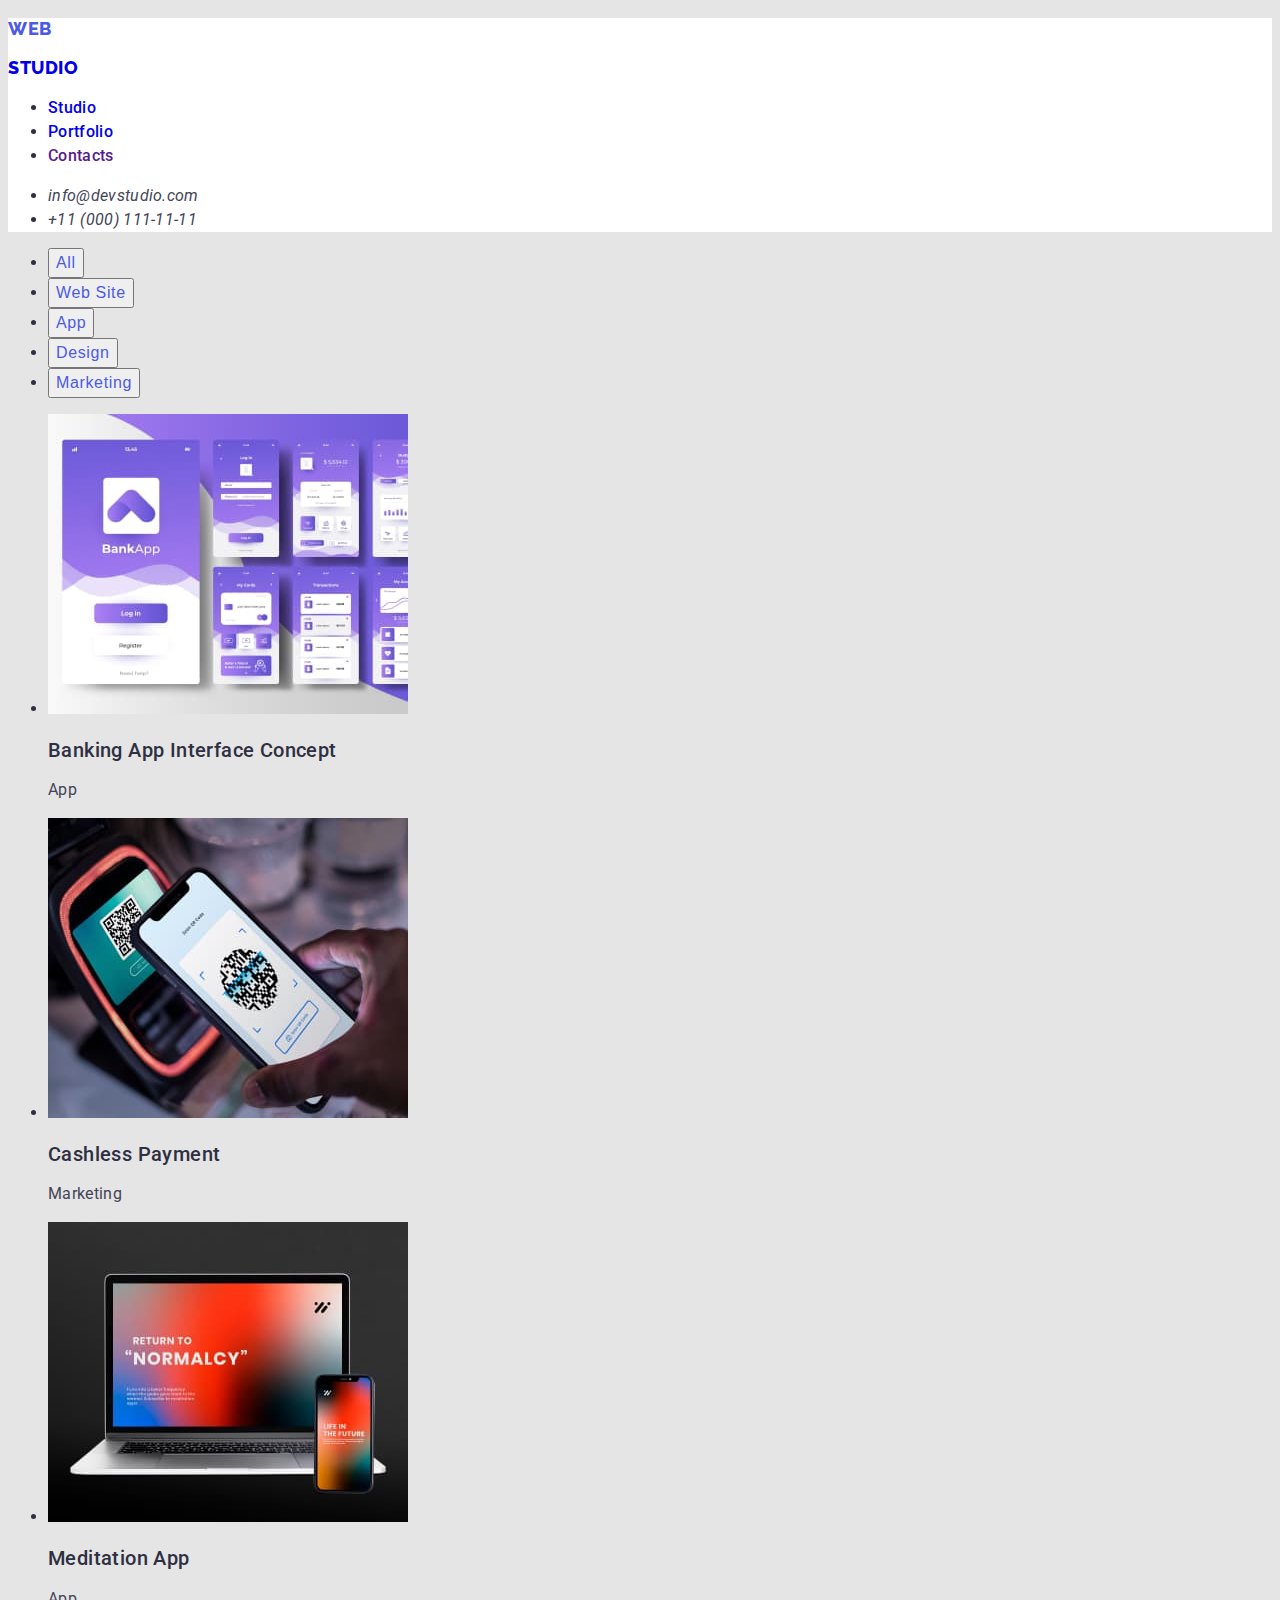
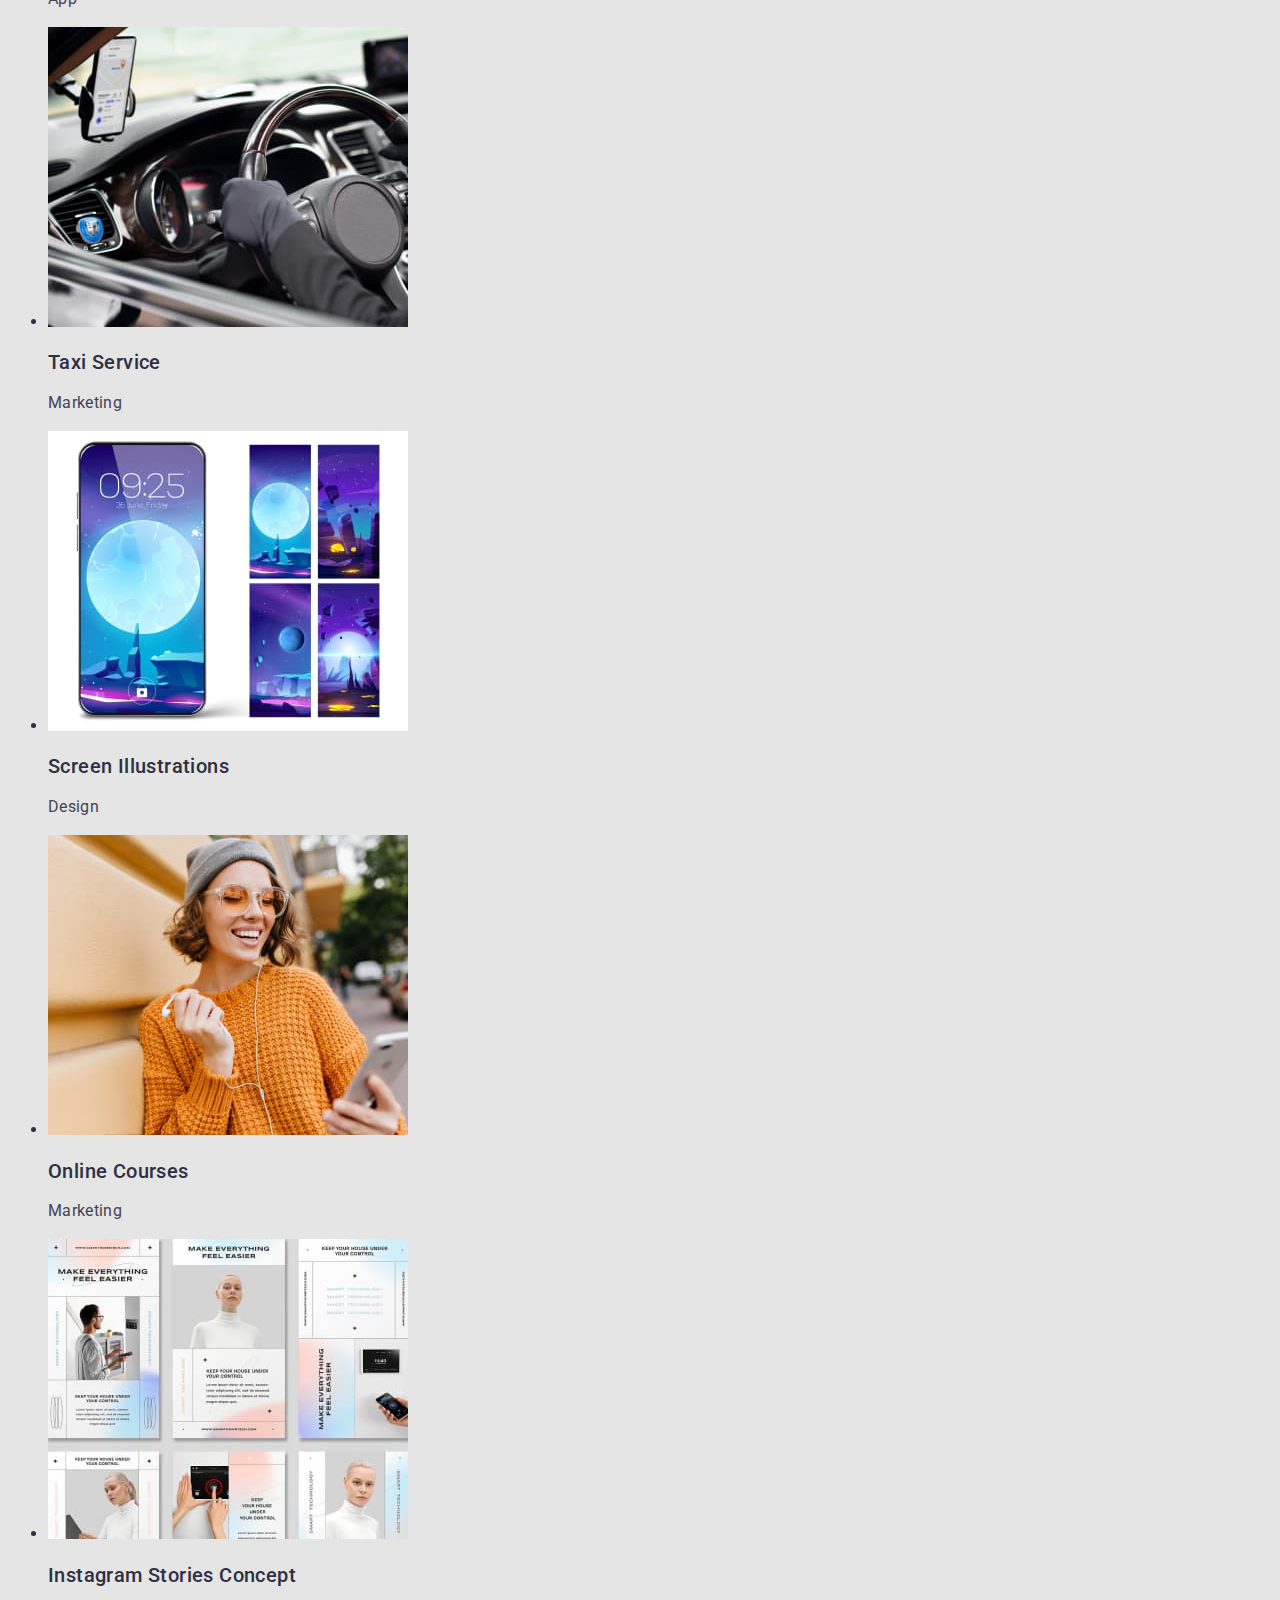
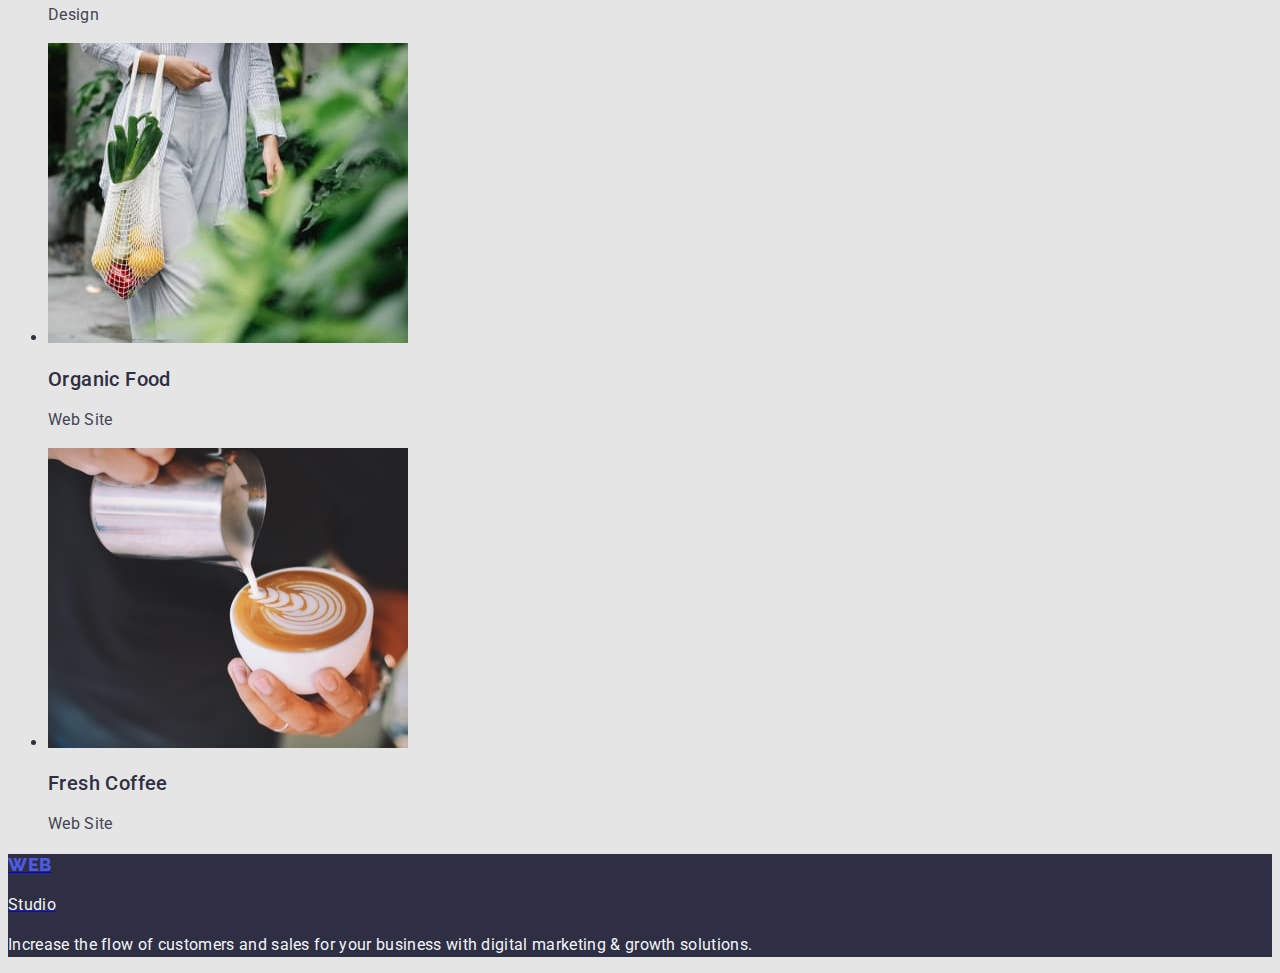
==== portfolio.html @ fe1d1623 "hw-02" ====
<!DOCTYPE html>
<html lang="en">

<head>
    <meta charset="UTF-8">
    <meta http-equiv="X-UA-Compatible" content="IE=edge">
    <meta name="viewport" content="width=device-width, initial-scale=1.0">
    <title>WebStudio</title>
    <link rel="preconnect" href="https://fonts.googleapis.com">
    <link rel="preconnect" href="https://fonts.gstatic.com" crossorigin>
    <link
        href="https://fonts.googleapis.com/css2?family=Raleway:wght@800&family=Roboto:wght@400;500;700;900&display=swap"
        rel="stylesheet">
    <link rel="stylesheet" href="./css/styles.css">
</head>

<body>
    <header class="header-style">
        <!--Top Line-->

        <!-- Menu Nav -->

        <!-- Logo -->
        <nav>
            <a class="logo" href="./index.html">
                <p class="logo-web">Web</p>
                <p class="logo-studio">Studio</p>
            </a>

            <ul>
                <li><a class="menu-links" href="./index.html">Studio</a></li>
                <li><a class="menu-links" href="./portfolio.html">Portfolio</a></li>
                <li><a class="menu-links" href="">Contacts</a></li>

            </ul>
        </nav>
        <!-- adress -->
        <address>
            <ul>
                <li><a class="address-links" href="mailto:info@devstudio.com">info@devstudio.com</a></li>
                <li><a class="address-links" href="tel:+110001111111">+11 (000) 111-11-11</a></li>
            </ul>
        </address>
    </header>
    <main>
        <!--filters-->
        <section>
            <h1 hidden>Portfolio</h1>
            <ul>
                <li><button class="portfolio-filters" type="button">All</button></li>
                <li><button class="portfolio-filters" type="button">Web Site</button></li>
                <li><button class="portfolio-filters" type="button">App</button></li>
                <li><button class="portfolio-filters" type="button">Design</button></li>
                <li><button class="portfolio-filters" type="button">Marketing</button></li>
            </ul>
            <!--Row1-->
            <ul>
                <li><img src="./images/portfolio_imgs/img1.jpg" alt="application interface" width="360" height="300">
                    <h2 class="feature-title">
                        Banking App Interface Concept
                    </h2>
                    <p class="feature-description">
                        App
                    </p>
                </li>
                <li><img src="./images/portfolio_imgs/img2.jpg" alt="QRcode reader" width="360" height="300">
                    <h2 class="feature-title">
                        Cashless Payment
                    </h2>
                    <p class="feature-description">
                        Marketing
                    </p>
                </li>
                <li><img src="./images/portfolio_imgs/img3.jpg" alt="laptop mobilephone" width="360" height="300">
                    <h2 class="feature-title">
                        Meditation App
                    </h2>
                    <p class="feature-description">
                        App
                    </p>

                </li>
                <!--Row2-->
                <li><img src="./images/portfolio_imgs/img4.jpg" alt="mobilephone in car interior" width="360"
                        height="300">
                    <h2 class="feature-title">
                        Taxi Service
                    </h2>
                    <p class="feature-description">
                        Marketing
                    </p>
                </li>
                <li><img src="./images/portfolio_imgs/img5.jpg" alt="mobilephone screens" width="360" height="300">
                    <h2 class="feature-title">
                        Screen Illustrations
                    </h2>
                    <p class="feature-description">
                        Design
                    </p>

                </li>
                <li><img src="./images/portfolio_imgs/img6.jpg" alt="girl whith headphones" width="360" height="300">
                    <h2 class="feature-title">
                        Online Courses
                    </h2>
                    <p class="feature-description">
                        Marketing
                    </p>
                </li>
                <!--Row3-->
                <li><img src="./images/portfolio_imgs/img7.jpg" alt="screens styles" width="360" height="300">
                    <h2 class="feature-title">
                        Instagram Stories Concept
                    </h2>
                    <p class="feature-description">
                        Design
                    </p>
                </li>
                <li><img src="./images/portfolio_imgs/img8.jpg" alt="women whith vegetables" width="360" height="300">
                    <h2 class="feature-title">
                        Organic Food
                    </h2>
                    <p class="feature-description">
                        Web Site
                    </p>
                </li>
                <li><img src="./images/portfolio_imgs/img9.jpg" alt="cup of coffee" width="360" height="300">
                    <h2 class="feature-title">
                        Fresh Coffee
                    </h2>
                    <p class="feature-description">
                        Web Site
                    </p>
                </li>
            </ul>
        </section>

    </main>
    <!--footer-->
    <footer class="footer-style">
        <!-- Logo -->
        <a href="./index.html">
            <p class="logo-web">Web</p>
            <p class="logo-studio-light">Studio</p>
        </a>
        <p class="footer-text">Increase the flow of customers and sales for your business with digital marketing &
            growth solutions.</p>
    </footer>
</body>

</html>
---- css/styles.css ----
:root {
  --iris: #4d5ae5;
  --ocean: #404bbf;
  --navy-blue: #2e2f42;
  --green: #31d0aa;
  --slate: #434455;
  --light-slate: #8e8f99;
  --cornflower: #e7e9fc;
  --cloud: #f4f4fd;
  --white: #ffffff;
  --dairy: #fcfcfc;
  --background-color: #e5e5e5;
}
body {
  font-family: "Roboto";
  font-size: 16px;
  line-height: 1.5;
  letter-spacing: 0.02em;
  color: var(--navy-blue);
  background-color: var(--background-color);
}
/*header style*/
.header-style {
  background: var(--white);
}
.logo {
  text-decoration: none;
}
.logo-web {
  font-family: "Raleway";
  font-weight: 800;
  font-size: 18px;
  line-height: 1.17;
  letter-spacing: 0.03em;
  text-transform: uppercase;
  color: var(--iris);
}
.logo-studio {
  font-family: "Raleway";
  font-weight: 800;
  font-size: 18px;
  line-height: 1.17;
  letter-spacing: 0.03em;
  text-transform: uppercase;
}
.menu-links {
  font-weight: 500;
  font-size: 16px;
  line-height: 1.5;
  letter-spacing: 0.02em;
  text-decoration: none;
}
.menu-links:hover,
.menu-links:focus {
  font-weight: 500;
  font-size: 16px;
  line-height: 1.5;
  letter-spacing: 0.02em;
  color: var(--ocean);
}
.address-links {
  font-size: 16px;
  line-height: 1.5;
  letter-spacing: 0.02em;
  color: var(--slate);
  text-decoration: none;
}
.address-links:hover,
.address-links:focus {
  font-size: 16px;
  line-height: 1.5;
  letter-spacing: 0.02em;
  color: var(--ocean);
}
/*main content styles*/
.hero {
  background-color: var(--navy-blue);
}
.title {
  font-weight: 700;
  font-size: 56px;
  line-height: 1.07;
  text-align: center;
  color: var(--white);
}
.btn {
  font-weight: 500;
  font-family: inherit;
  font-size: 16px;
  line-height: 1.5;
  letter-spacing: 0.04em;
  background-color: var(--iris);
  color: var(--white);
  cursor: pointer;
}
.btn:hover {
  font-weight: 600;
  font-family: inherit;
  font-size: 16px;
  line-height: 1.18;
  letter-spacing: 0.04em;
  color: var(--white);
  background-color: var(--ocean);
  cursor: pointer;
}
.feature-title {
  font-weight: 500;
  font-size: 20px;
  line-height: 1.2;
  letter-spacing: 0.02em;
}
.feature-description {
  font-size: 16px;
  line-height: 1.5;
  letter-spacing: 0.02em;
  color: var(--slate);
}
.section-title {
  font-weight: 700;
  font-size: 36px;
  line-height: 1.11;
  letter-spacing: 0.02em;
  text-transform: capitalize;
}
.section-our-team {
  background-color: var(--cloud);
}
.workers-cards {
  background-color: var(--white);
}
.portfolio-filters {
  font-weight: 500;
  font-size: 16px;
  line-height: 1.5;
  letter-spacing: 0.04em;
  color: var(--iris);
  cursor: pointer;
}
.portfolio-filters:hover,
.portfolio-filters:focus {
  background-color: var(--ocean);
  color: var(--white);
  cursor: pointer;
}

/*footer*/
.footer-style {
  background-color: var(--navy-blue);
}
.logo-studio-light {
  color: var(--cloud);
}
.footer-text {
  font-size: 16px;
  line-height: 1.5;
  letter-spacing: 0.02em;
  color: var(--cloud);
}
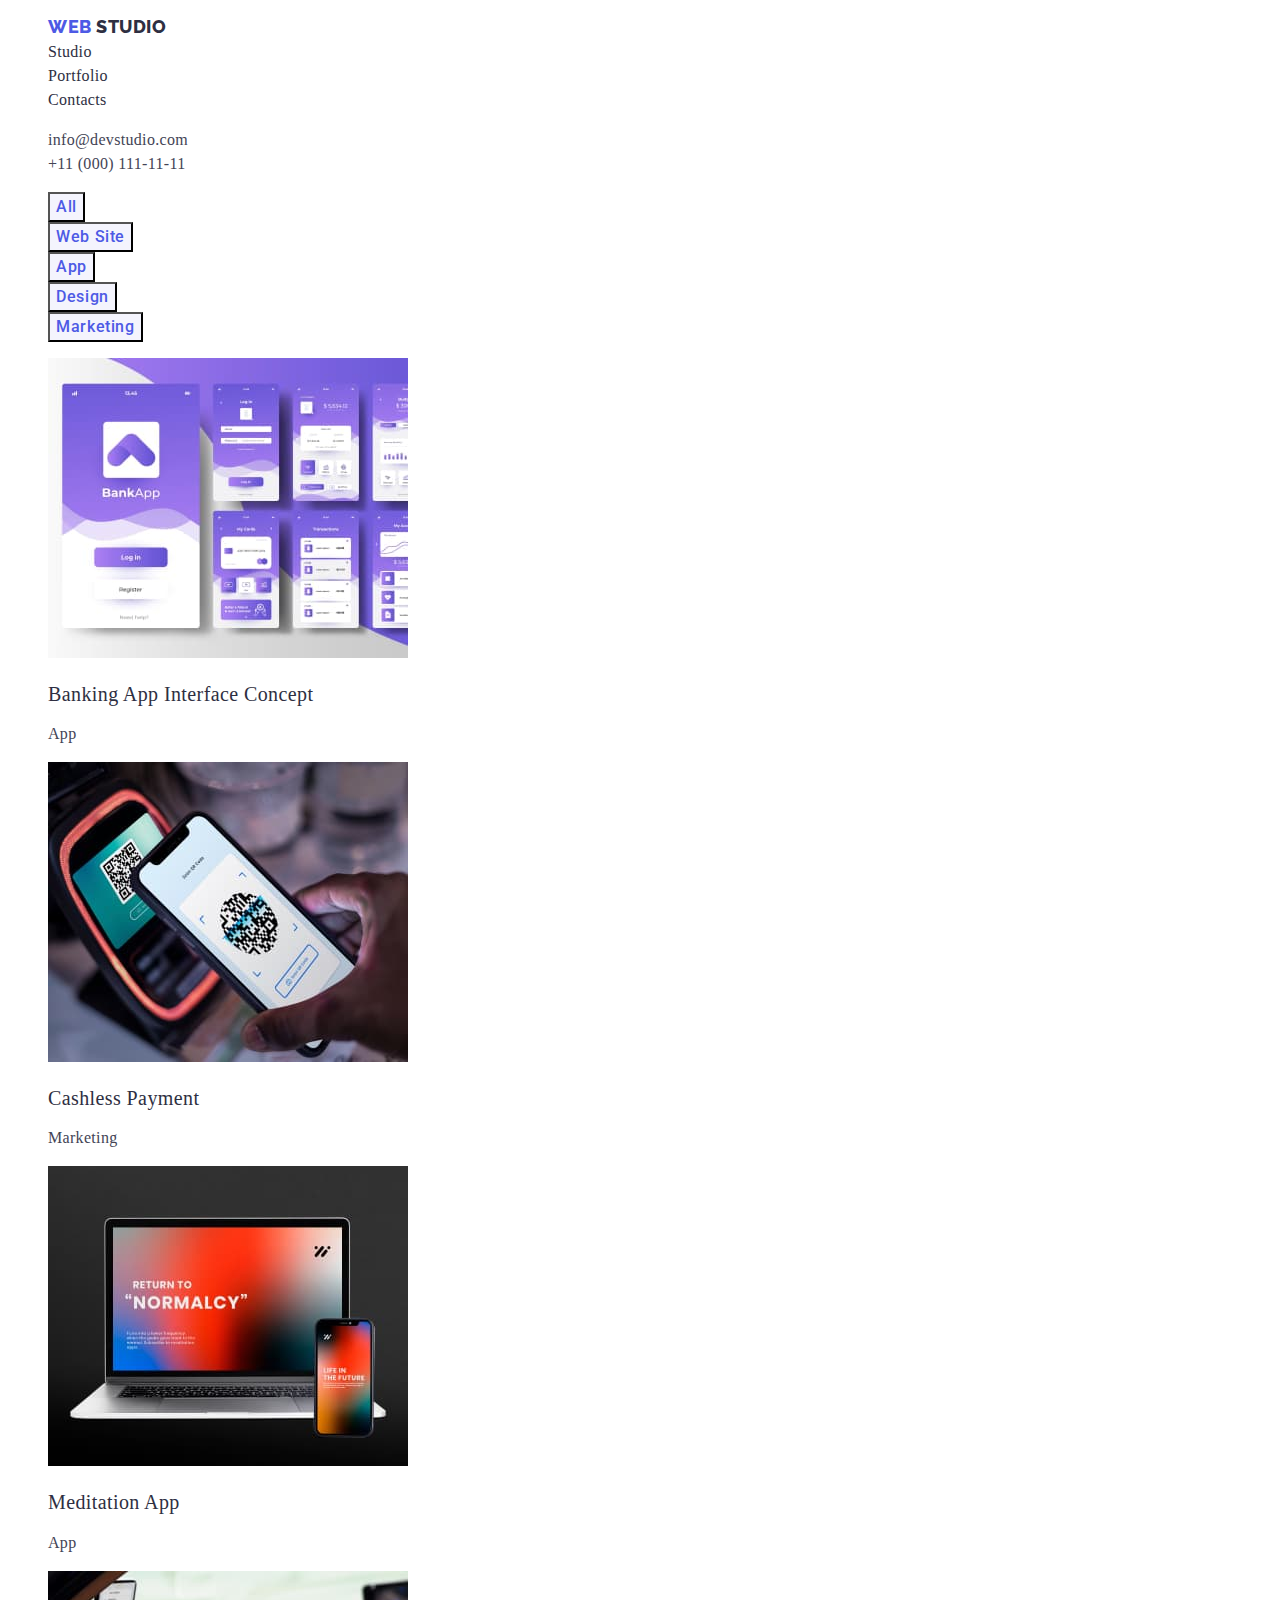
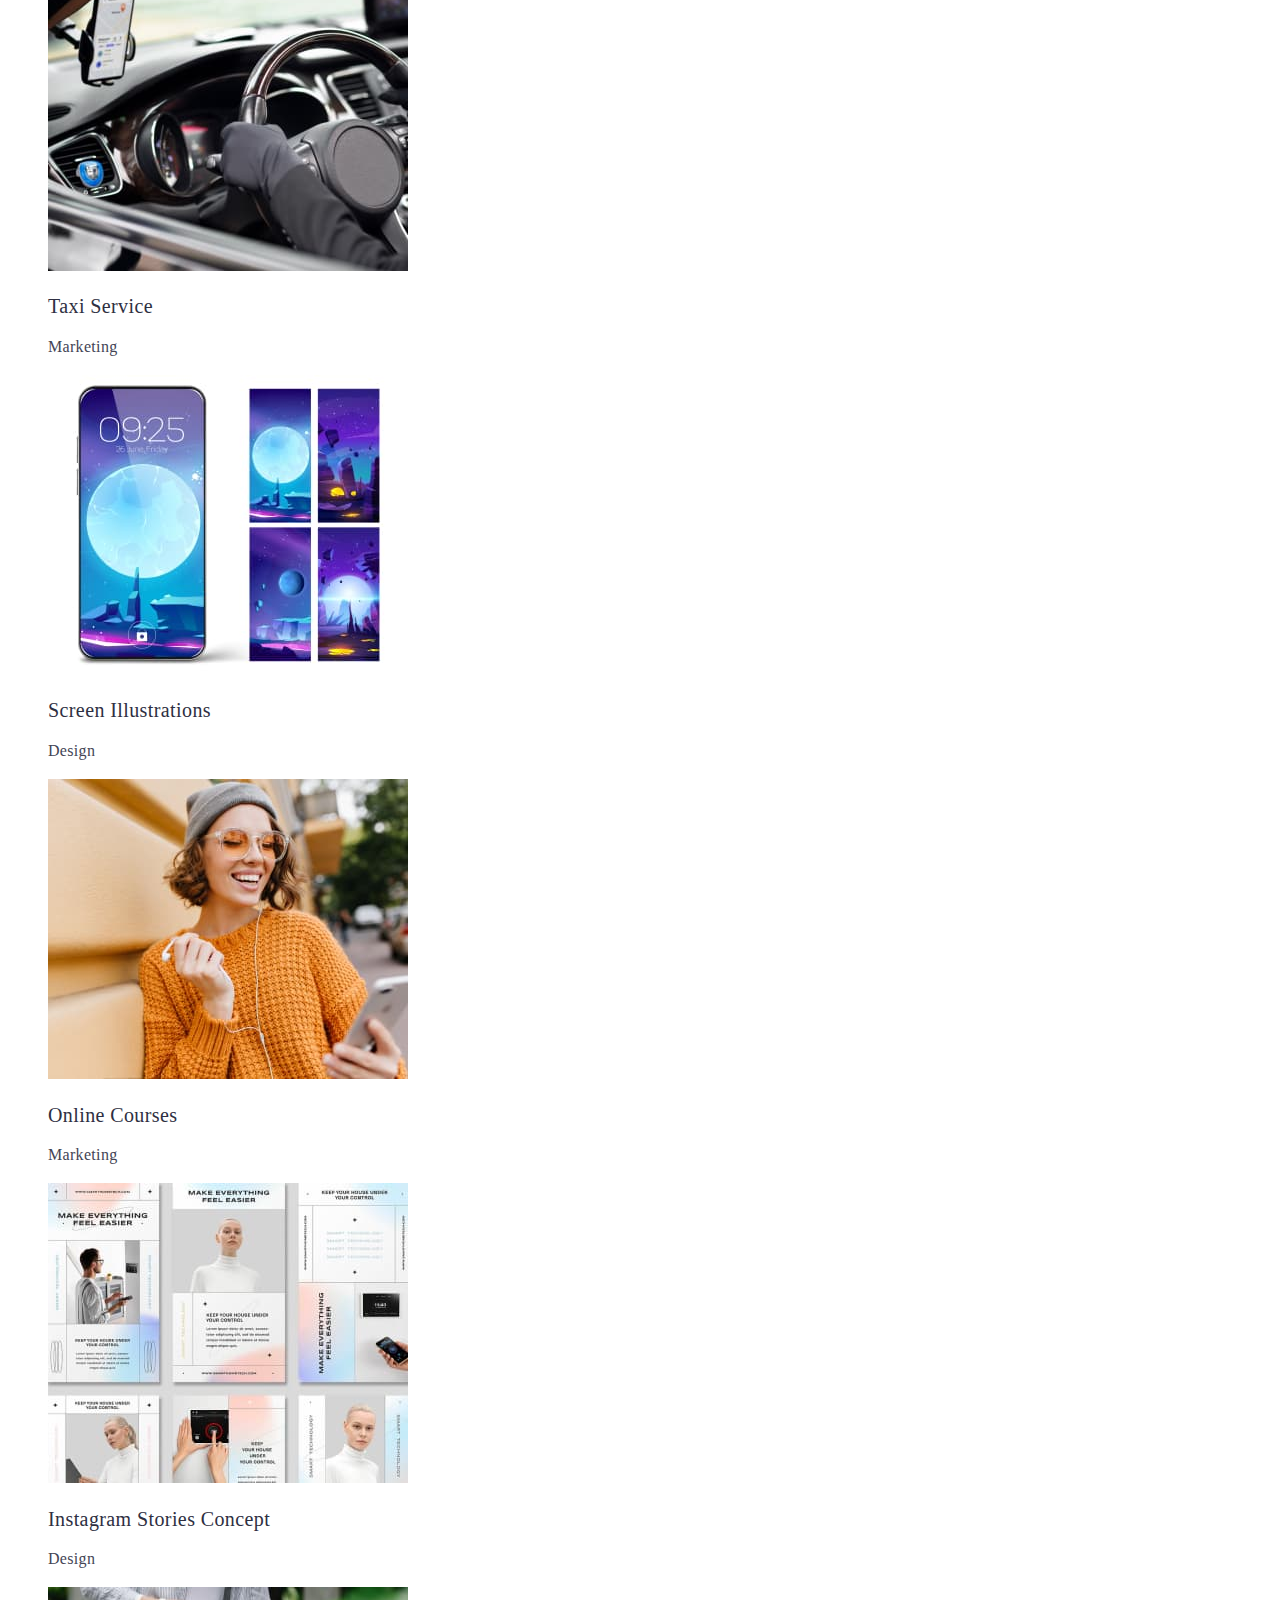
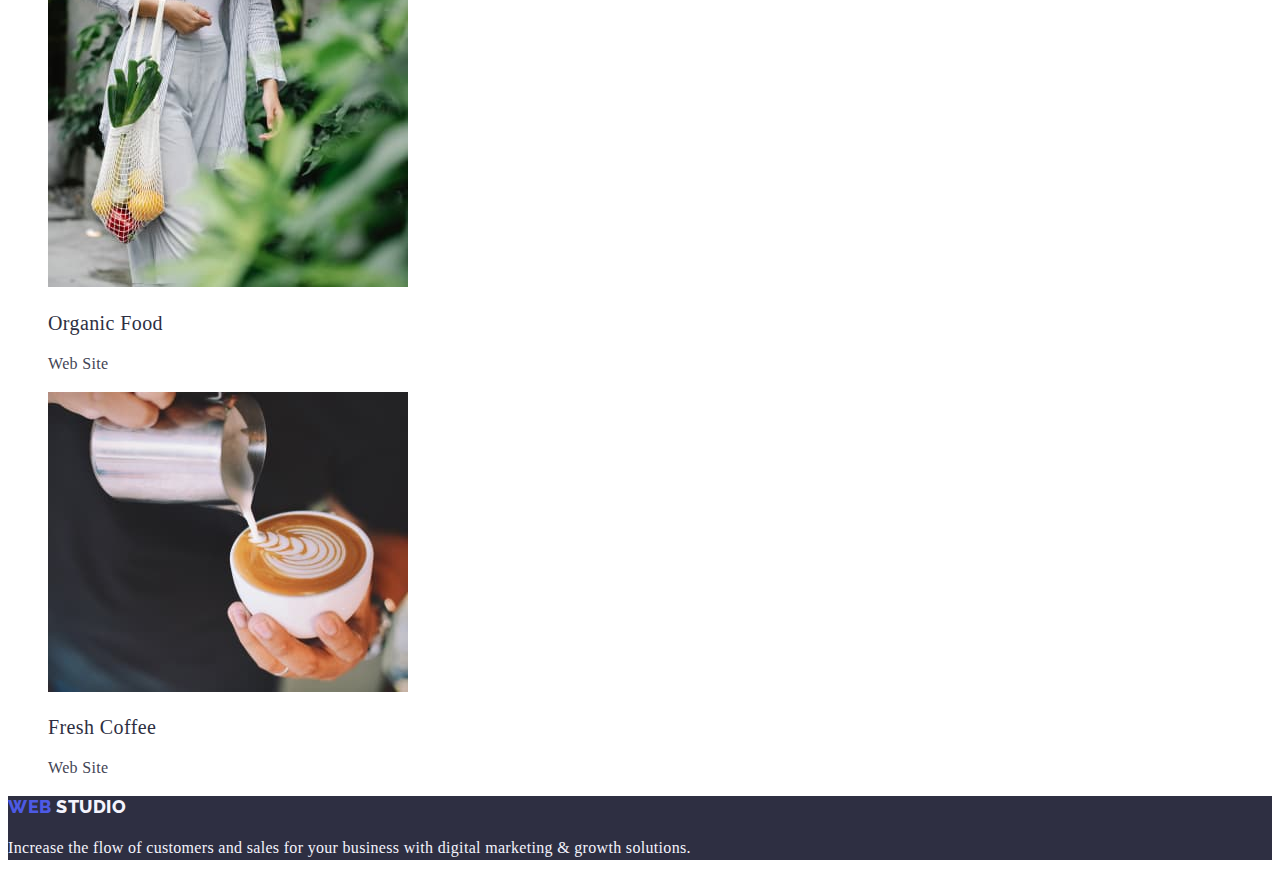
==== commit 54e22da4: "hw-02 -v2" ====
--- a/portfolio.html
+++ b/portfolio.html
@@ -21,24 +21,25 @@
         <!-- Menu Nav -->
 
         <!-- Logo -->
+
+
         <nav>
-            <a class="logo" href="./index.html">
-                <p class="logo-web">Web</p>
-                <p class="logo-studio">Studio</p>
-            </a>
-
-            <ul>
-                <li><a class="menu-links" href="./index.html">Studio</a></li>
-                <li><a class="menu-links" href="./portfolio.html">Portfolio</a></li>
-                <li><a class="menu-links" href="">Contacts</a></li>
+            <ul class="list">
+                <li><a class="logo link" href="./index.html">
+                        Web
+                        <span class="logo-studio">Studio</span>
+                    </a></li>
+                <li><a class="link menu" href="./index.html">Studio</a></li>
+                <li><a class="link menu" href="./portfolio.html">Portfolio</a></li>
+                <li><a class="link menu" href="">Contacts</a></li>
 
             </ul>
         </nav>
         <!-- adress -->
         <address>
-            <ul>
-                <li><a class="address-links" href="mailto:info@devstudio.com">info@devstudio.com</a></li>
-                <li><a class="address-links" href="tel:+110001111111">+11 (000) 111-11-11</a></li>
+            <ul class="list">
+                <li><a class="address-links link" href="mailto:info@devstudio.com">info@devstudio.com</a></li>
+                <li><a class="address-links link" href="tel:+110001111111">+11 (000) 111-11-11</a></li>
             </ul>
         </address>
     </header>
@@ -46,7 +47,7 @@
         <!--filters-->
         <section>
             <h1 hidden>Portfolio</h1>
-            <ul>
+            <ul class="list">
                 <li><button class="portfolio-filters" type="button">All</button></li>
                 <li><button class="portfolio-filters" type="button">Web Site</button></li>
                 <li><button class="portfolio-filters" type="button">App</button></li>
@@ -54,83 +55,99 @@
                 <li><button class="portfolio-filters" type="button">Marketing</button></li>
             </ul>
             <!--Row1-->
-            <ul>
-                <li><img src="./images/portfolio_imgs/img1.jpg" alt="application interface" width="360" height="300">
-                    <h2 class="feature-title">
-                        Banking App Interface Concept
-                    </h2>
-                    <p class="feature-description">
-                        App
-                    </p>
+            <ul class="list">
+                <li> <a class="link" href=""> <img src="./images/portfolio_imgs/img1.jpg" alt="application interface"
+                            width="360" height="300">
+                        <h2 class="feature-title">
+                            Banking App Interface Concept
+                        </h2>
+                        <p class="feature-description">
+                            App
+                        </p>
+                    </a>
                 </li>
-                <li><img src="./images/portfolio_imgs/img2.jpg" alt="QRcode reader" width="360" height="300">
-                    <h2 class="feature-title">
-                        Cashless Payment
-                    </h2>
-                    <p class="feature-description">
-                        Marketing
-                    </p>
+                <li> <a class="link" href=""> <img src="./images/portfolio_imgs/img2.jpg" alt="QRcode reader"
+                            width="360" height="300">
+                        <h2 class="feature-title">
+                            Cashless Payment
+                        </h2>
+                        <p class="feature-description">
+                            Marketing
+                        </p>
+                    </a>
                 </li>
-                <li><img src="./images/portfolio_imgs/img3.jpg" alt="laptop mobilephone" width="360" height="300">
-                    <h2 class="feature-title">
-                        Meditation App
-                    </h2>
-                    <p class="feature-description">
-                        App
-                    </p>
+                <li> <a class="link" href=""><img src="./images/portfolio_imgs/img3.jpg" alt="laptop mobilephone"
+                            width="360" height="300">
+                        <h2 class="feature-title">
+                            Meditation App
+                        </h2>
+                        <p class="feature-description">
+                            App
+                        </p>
+                    </a>
 
                 </li>
                 <!--Row2-->
-                <li><img src="./images/portfolio_imgs/img4.jpg" alt="mobilephone in car interior" width="360"
-                        height="300">
-                    <h2 class="feature-title">
-                        Taxi Service
-                    </h2>
-                    <p class="feature-description">
-                        Marketing
-                    </p>
+                <li> <a class="link" href=""> <img src="./images/portfolio_imgs/img4.jpg"
+                            alt="mobilephone in car interior" width="360" height="300">
+                        <h2 class="feature-title">
+                            Taxi Service
+                        </h2>
+                        <p class="feature-description">
+                            Marketing
+                        </p>
+                    </a>
                 </li>
-                <li><img src="./images/portfolio_imgs/img5.jpg" alt="mobilephone screens" width="360" height="300">
-                    <h2 class="feature-title">
-                        Screen Illustrations
-                    </h2>
-                    <p class="feature-description">
-                        Design
-                    </p>
-
+                <li> <a class="link" href=""> <img src="./images/portfolio_imgs/img5.jpg" alt="mobilephone screens"
+                            width="360" height="300">
+                        <h2 class="feature-title">
+                            Screen Illustrations
+                        </h2>
+                        <p class="feature-description">
+                            Design
+                        </p>
+                    </a>
                 </li>
-                <li><img src="./images/portfolio_imgs/img6.jpg" alt="girl whith headphones" width="360" height="300">
-                    <h2 class="feature-title">
-                        Online Courses
-                    </h2>
-                    <p class="feature-description">
-                        Marketing
-                    </p>
+                <li> <a class="link" href=""> <img src="./images/portfolio_imgs/img6.jpg" alt="girl whith headphones"
+                            width="360" height="300">
+                        <h2 class="feature-title">
+                            Online Courses
+                        </h2>
+                        <p class="feature-description">
+                            Marketing
+                        </p>
+                    </a>
                 </li>
                 <!--Row3-->
-                <li><img src="./images/portfolio_imgs/img7.jpg" alt="screens styles" width="360" height="300">
-                    <h2 class="feature-title">
-                        Instagram Stories Concept
-                    </h2>
-                    <p class="feature-description">
-                        Design
-                    </p>
+                <li> <a class="link" href=""> <img src="./images/portfolio_imgs/img7.jpg" alt="screens styles"
+                            width="360" height="300">
+                        <h2 class="feature-title">
+                            Instagram Stories Concept
+                        </h2>
+                        <p class="feature-description">
+                            Design
+                        </p>
+                    </a>
                 </li>
-                <li><img src="./images/portfolio_imgs/img8.jpg" alt="women whith vegetables" width="360" height="300">
-                    <h2 class="feature-title">
-                        Organic Food
-                    </h2>
-                    <p class="feature-description">
-                        Web Site
-                    </p>
+                <li> <a class="link" href=""> <img src="./images/portfolio_imgs/img8.jpg" alt="women whith vegetables"
+                            width="360" height="300">
+                        <h2 class="feature-title">
+                            Organic Food
+                        </h2>
+                        <p class="feature-description">
+                            Web Site
+                        </p>
+                    </a>
                 </li>
-                <li><img src="./images/portfolio_imgs/img9.jpg" alt="cup of coffee" width="360" height="300">
-                    <h2 class="feature-title">
-                        Fresh Coffee
-                    </h2>
-                    <p class="feature-description">
-                        Web Site
-                    </p>
+                <li> <a class="link" href=""> <img src="./images/portfolio_imgs/img9.jpg" alt="cup of coffee"
+                            width="360" height="300">
+                        <h2 class="feature-title">
+                            Fresh Coffee
+                        </h2>
+                        <p class="feature-description">
+                            Web Site
+                        </p>
+                    </a>
                 </li>
             </ul>
         </section>
@@ -139,9 +156,9 @@
     <!--footer-->
     <footer class="footer-style">
         <!-- Logo -->
-        <a href="./index.html">
-            <p class="logo-web">Web</p>
-            <p class="logo-studio-light">Studio</p>
+        <a class="logo link" href="./index.html">
+            Web
+            <span class="logo-studio-light">Studio</span>
         </a>
         <p class="footer-text">Increase the flow of customers and sales for your business with digital marketing &
             growth solutions.</p>
--- a/css/styles.css
+++ b/css/styles.css
@@ -9,25 +9,21 @@
   --cloud: #f4f4fd;
   --white: #ffffff;
   --dairy: #fcfcfc;
-  --background-color: #e5e5e5;
 }
 body {
-  font-family: "Roboto";
+  font-family: "Roboto" sans-serif;
   font-size: 16px;
   line-height: 1.5;
   letter-spacing: 0.02em;
-  color: var(--navy-blue);
-  background-color: var(--background-color);
+  color: var(--slate);
+  background-color: var(--white);
 }
 /*header style*/
 .header-style {
   background: var(--white);
 }
 .logo {
-  text-decoration: none;
-}
-.logo-web {
-  font-family: "Raleway";
+  font-family: "Raleway", sans-serif;
   font-weight: 800;
   font-size: 18px;
   line-height: 1.17;
@@ -36,29 +32,27 @@
   color: var(--iris);
 }
 .logo-studio {
-  font-family: "Raleway";
-  font-weight: 800;
-  font-size: 18px;
-  line-height: 1.17;
-  letter-spacing: 0.03em;
-  text-transform: uppercase;
+  color: var(--navy-blue);
 }
-.menu-links {
+.list {
+  list-style: none;
+}
+.menu {
   font-weight: 500;
   font-size: 16px;
   line-height: 1.5;
   letter-spacing: 0.02em;
+  color: var(--navy-blue);
+}
+.link {
   text-decoration: none;
 }
-.menu-links:hover,
-.menu-links:focus {
-  font-weight: 500;
-  font-size: 16px;
-  line-height: 1.5;
-  letter-spacing: 0.02em;
+.menu:hover,
+.menu:focus {
   color: var(--ocean);
 }
 .address-links {
+  font-style: normal;
   font-size: 16px;
   line-height: 1.5;
   letter-spacing: 0.02em;
@@ -82,10 +76,11 @@
   line-height: 1.07;
   text-align: center;
   color: var(--white);
+  letter-spacing: 0.02em;
 }
 .btn {
   font-weight: 500;
-  font-family: inherit;
+  font-family: "Roboto", sans-serif;
   font-size: 16px;
   line-height: 1.5;
   letter-spacing: 0.04em;
@@ -93,13 +88,8 @@
   color: var(--white);
   cursor: pointer;
 }
-.btn:hover {
-  font-weight: 600;
-  font-family: inherit;
-  font-size: 16px;
-  line-height: 1.18;
-  letter-spacing: 0.04em;
-  color: var(--white);
+.btn:hover,
+.btn:focus {
   background-color: var(--ocean);
   cursor: pointer;
 }
@@ -108,6 +98,7 @@
   font-size: 20px;
   line-height: 1.2;
   letter-spacing: 0.02em;
+  color: var(--navy-blue);
 }
 .feature-description {
   font-size: 16px;
@@ -120,6 +111,8 @@
   font-size: 36px;
   line-height: 1.11;
   letter-spacing: 0.02em;
+  text-align: center;
+  color: var(--navy-blue);
   text-transform: capitalize;
 }
 .section-our-team {
@@ -129,11 +122,13 @@
   background-color: var(--white);
 }
 .portfolio-filters {
+  font-family: "Roboto", sans-serif;
   font-weight: 500;
   font-size: 16px;
   line-height: 1.5;
   letter-spacing: 0.04em;
   color: var(--iris);
+  background-color: var(--cloud);
   cursor: pointer;
 }
 .portfolio-filters:hover,
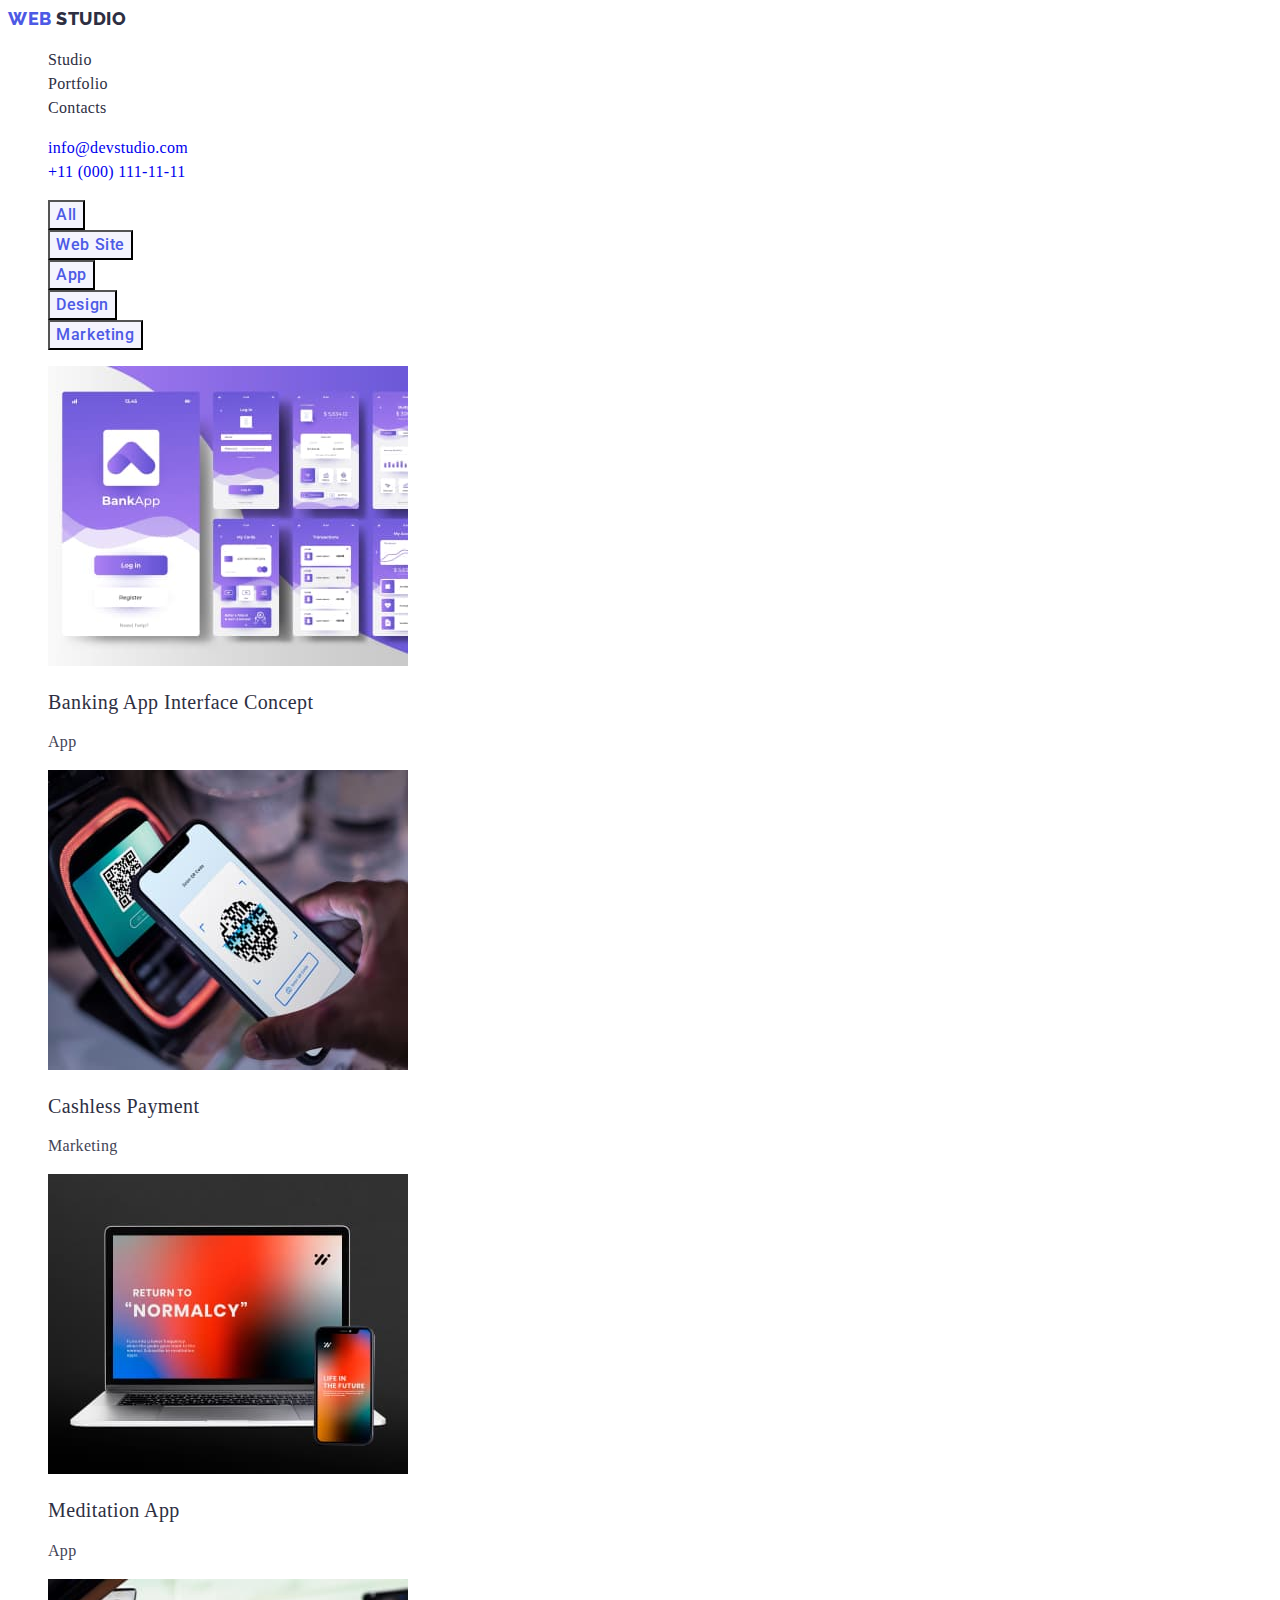
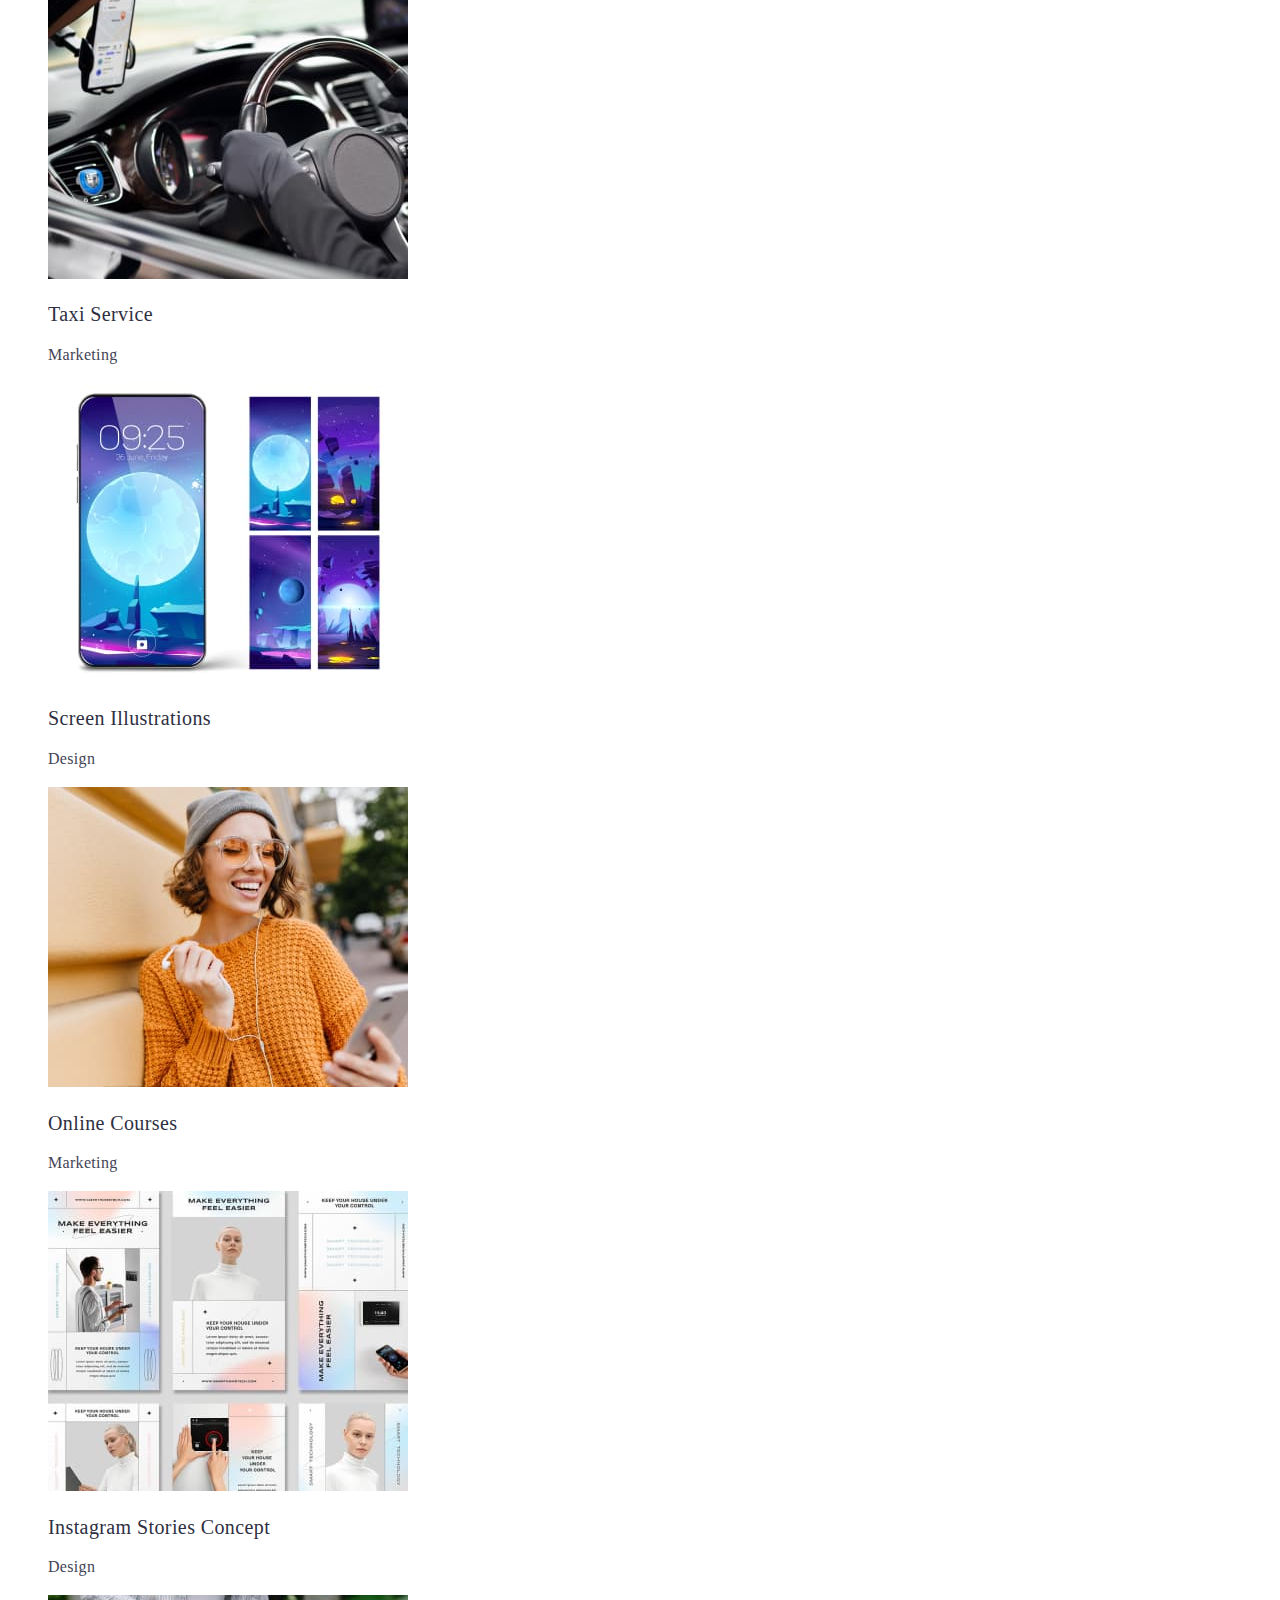
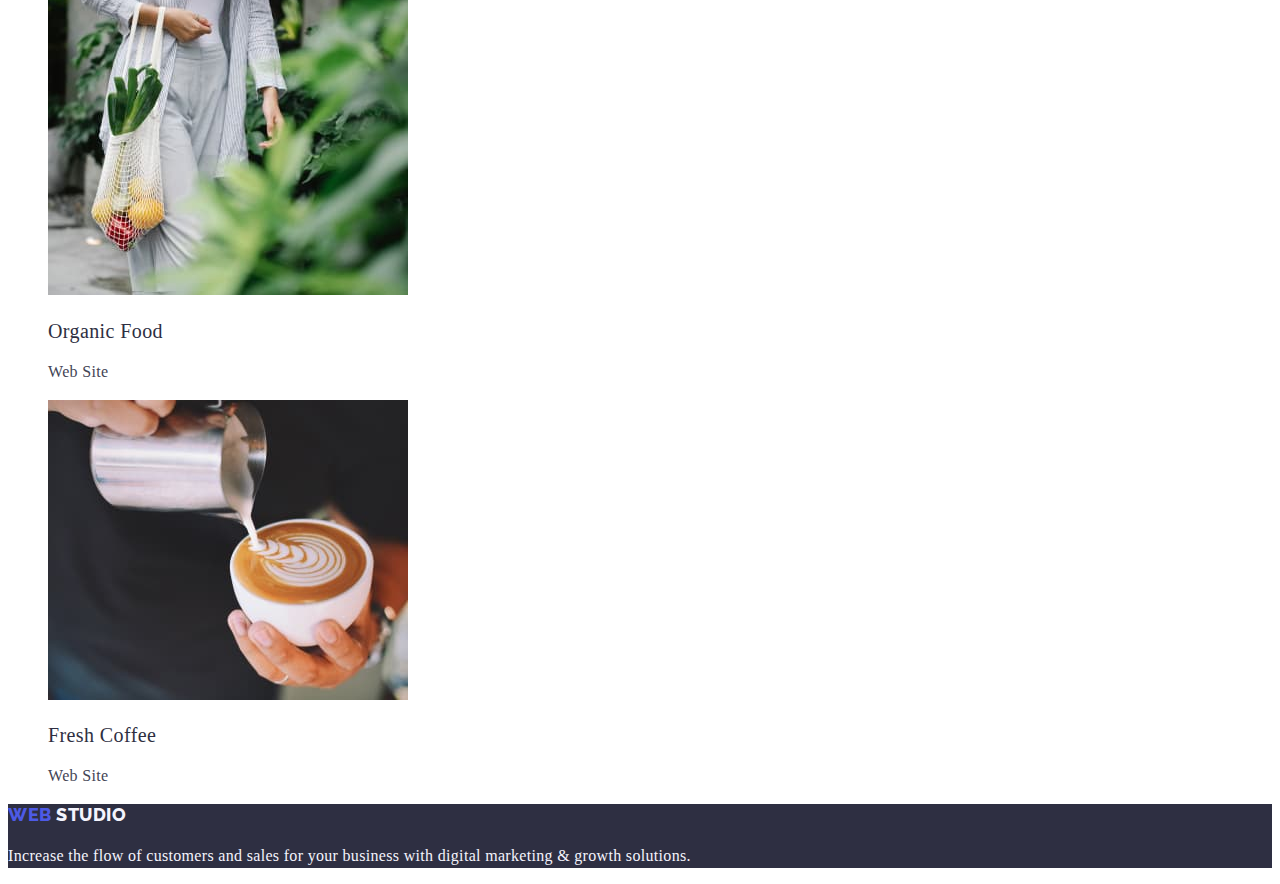
==== commit 7d4df29f: "hw-02-v4" ====
--- a/portfolio.html
+++ b/portfolio.html
@@ -24,22 +24,21 @@
 
 
         <nav>
+            <a class="logo link" href="./index.html">
+                Web
+                <span class="logo-studio">Studio</span>
+            </a>
             <ul class="list">
-                <li><a class="logo link" href="./index.html">
-                        Web
-                        <span class="logo-studio">Studio</span>
-                    </a></li>
                 <li><a class="link menu" href="./index.html">Studio</a></li>
                 <li><a class="link menu" href="./portfolio.html">Portfolio</a></li>
                 <li><a class="link menu" href="">Contacts</a></li>
-
             </ul>
         </nav>
         <!-- adress -->
-        <address>
+        <address class="address-links">
             <ul class="list">
-                <li><a class="address-links link" href="mailto:info@devstudio.com">info@devstudio.com</a></li>
-                <li><a class="address-links link" href="tel:+110001111111">+11 (000) 111-11-11</a></li>
+                <li><a class="link" href="mailto:info@devstudio.com">info@devstudio.com</a></li>
+                <li><a class="link" href="tel:+110001111111">+11 (000) 111-11-11</a></li>
             </ul>
         </address>
     </header>
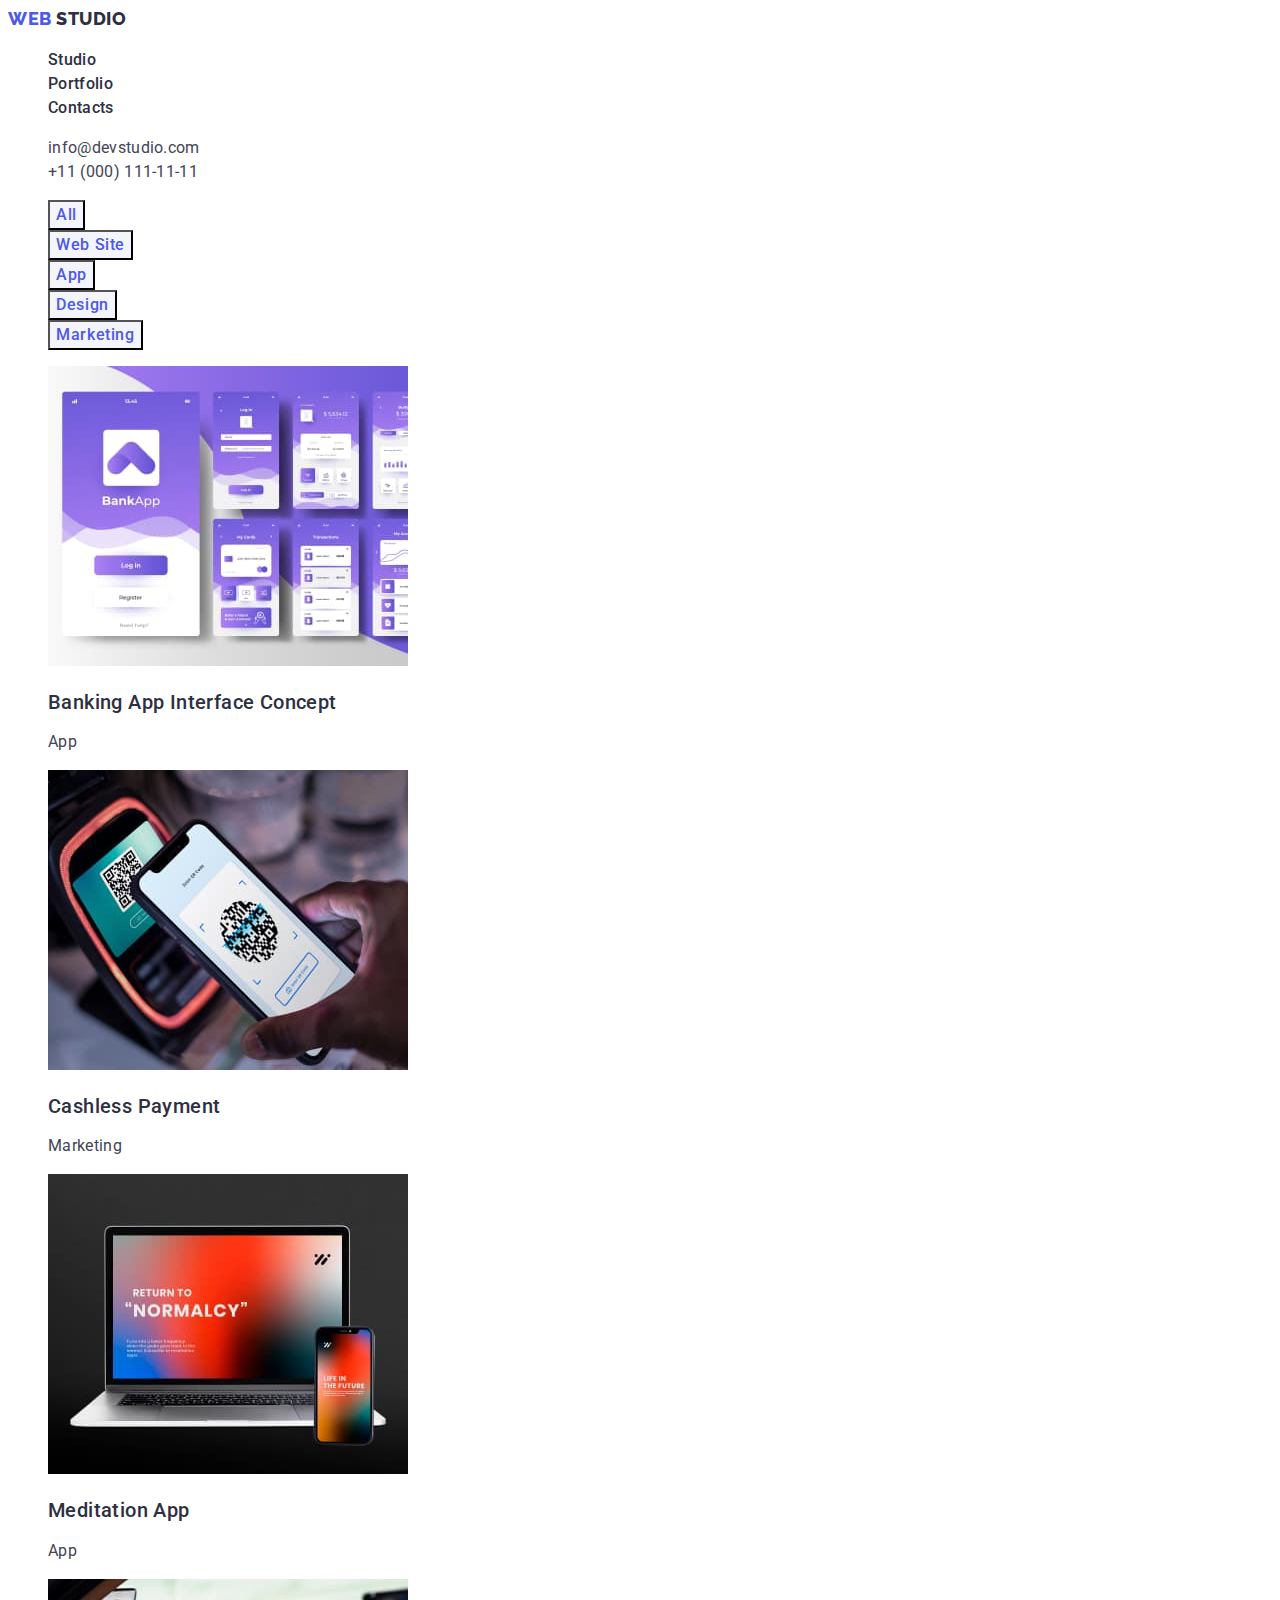
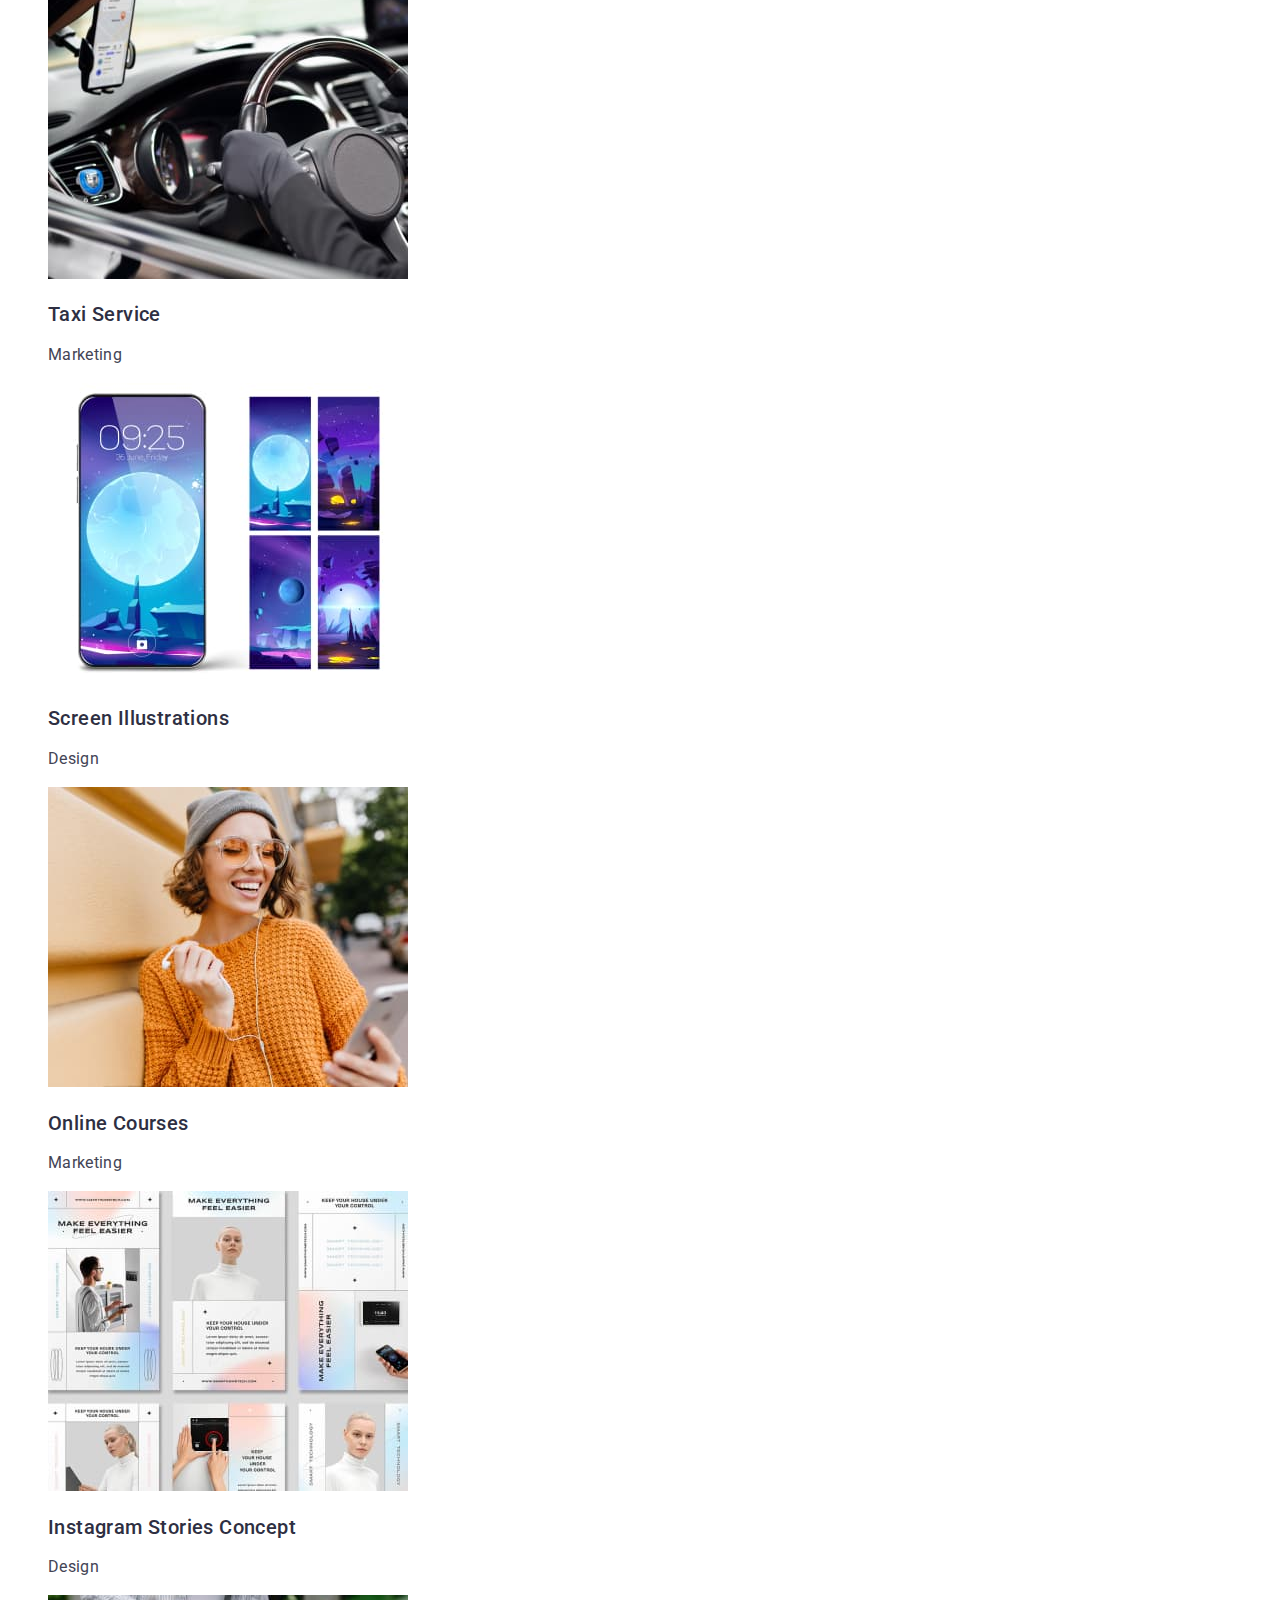
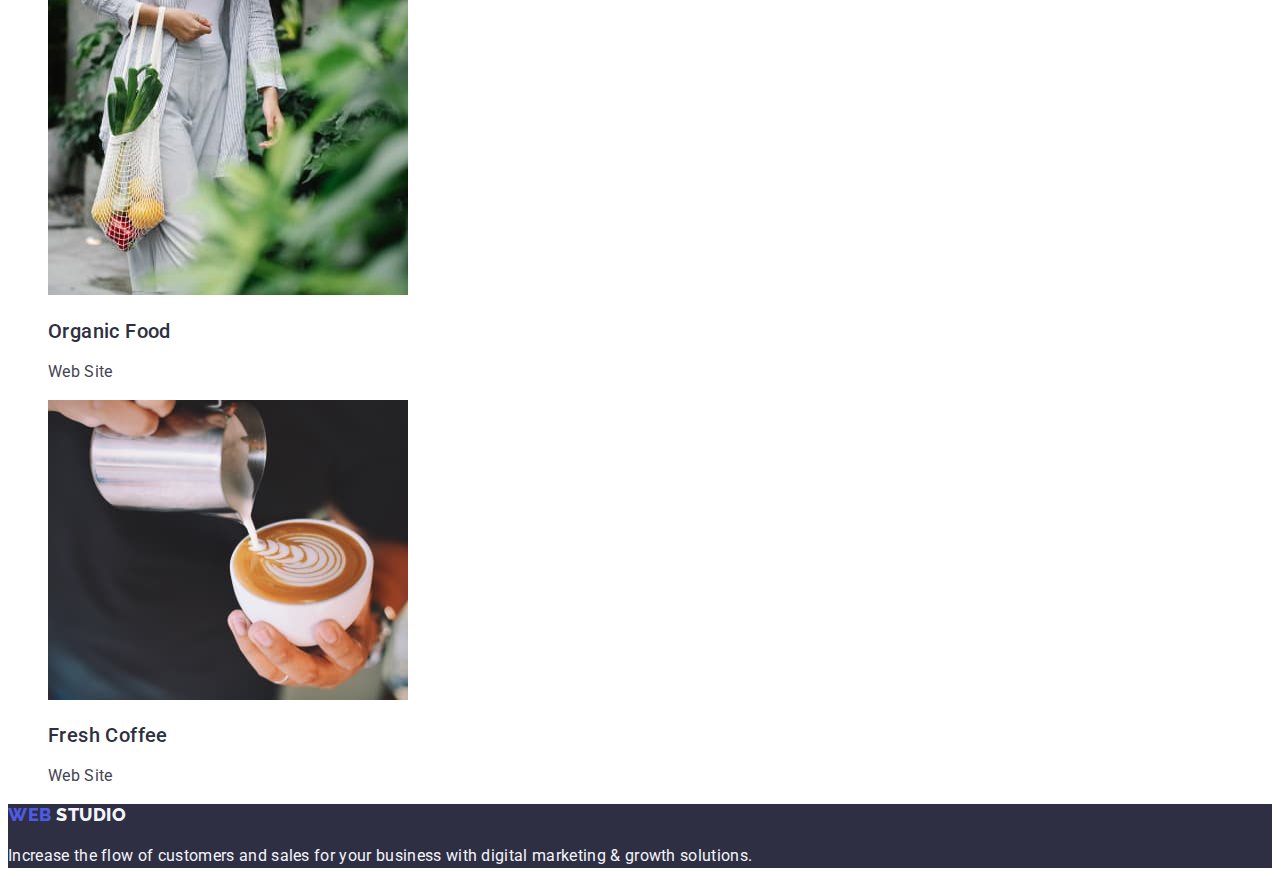
==== commit d3bcda26: "hw-02-v5" ====
--- a/portfolio.html
+++ b/portfolio.html
@@ -35,10 +35,10 @@
             </ul>
         </nav>
         <!-- adress -->
-        <address class="address-links">
+        <address class="adress">
             <ul class="list">
-                <li><a class="link" href="mailto:info@devstudio.com">info@devstudio.com</a></li>
-                <li><a class="link" href="tel:+110001111111">+11 (000) 111-11-11</a></li>
+                <li><a class="address-links link" href="mailto:info@devstudio.com">info@devstudio.com</a></li>
+                <li><a class="address-links link" href="tel:+110001111111">+11 (000) 111-11-11</a></li>
             </ul>
         </address>
     </header>
--- a/css/styles.css
+++ b/css/styles.css
@@ -11,7 +11,7 @@
   --dairy: #fcfcfc;
 }
 body {
-  font-family: "Roboto" sans-serif;
+  font-family: "Roboto", sans-serif;
   font-size: 16px;
   line-height: 1.5;
   letter-spacing: 0.02em;
@@ -50,6 +50,10 @@
 .menu:hover,
 .menu:focus {
   color: var(--ocean);
+}
+.adress {
+  font-style: normal;
+  color: var(--slate);
 }
 .address-links {
   font-style: normal;
